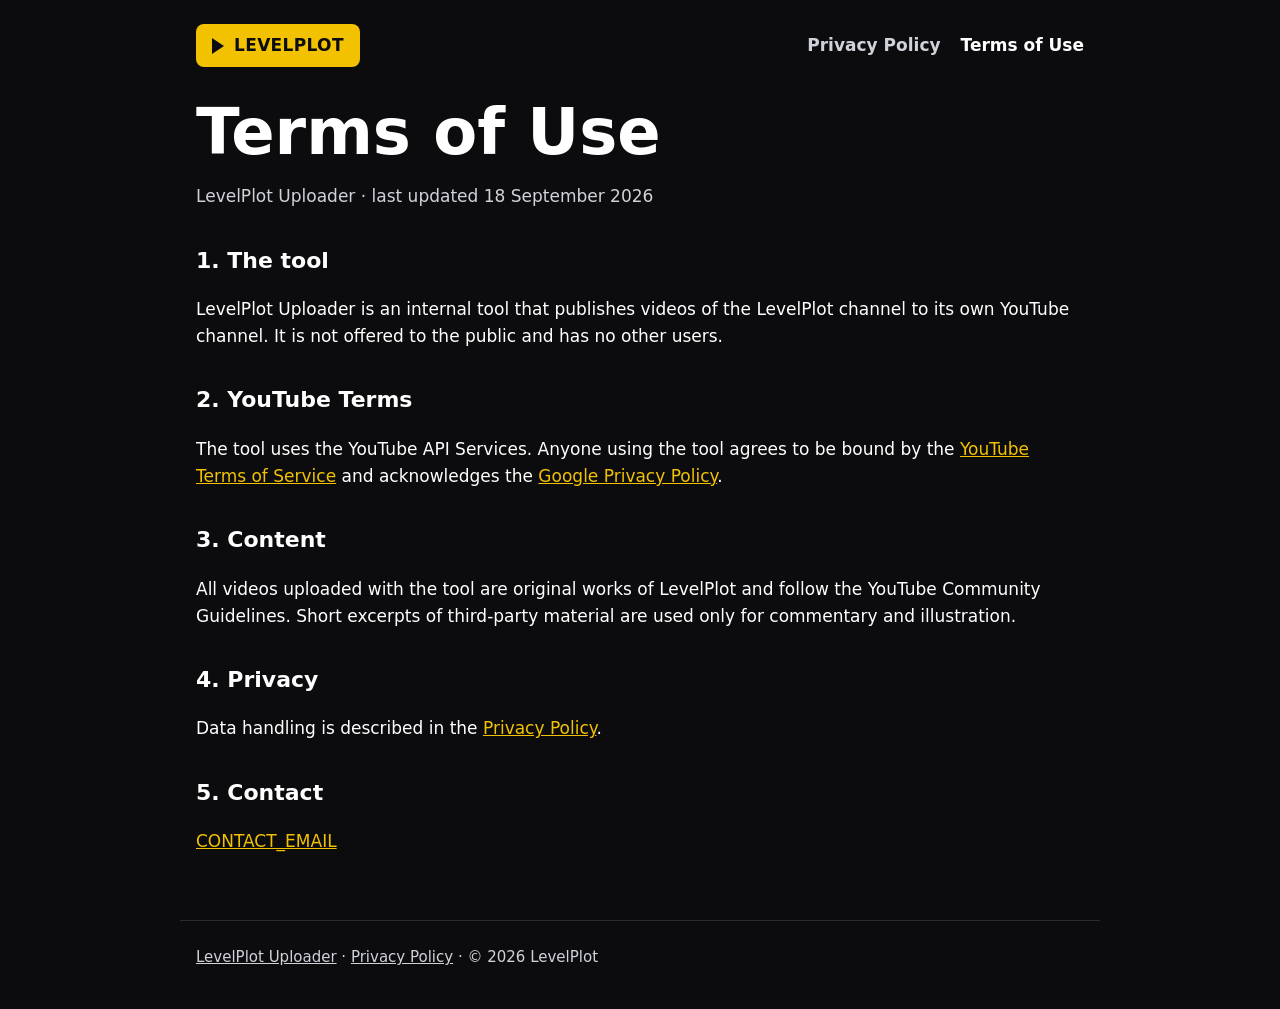
==== terms.html @ 376ef805 "Add files via upload" ====
<!doctype html>
<html lang="en">
<head>
<meta charset="utf-8">
<meta name="viewport" content="width=device-width, initial-scale=1">
<title>Terms of Use · LevelPlot Uploader</title>
<link rel="icon" href="data:image/svg+xml,<svg xmlns='http://www.w3.org/2000/svg' viewBox='0 0 100 100'><rect width='100' height='100' rx='18' fill='%230C0C0E'/><polygon points='30,24 30,76 74,50' fill='%23F2C200'/></svg>">
<link rel="stylesheet" href="style.css">
</head>
<body>
<header class="top">
  <a class="plate" href="./"><span class="tri"></span>LEVELPLOT</a>
  <nav><a href="privacy.html">Privacy Policy</a><a href="terms.html" aria-current="page">Terms of Use</a></nav>
</header>

<main class="doc">
  <h1>Terms of Use</h1>
  <p class="muted">LevelPlot Uploader · last updated 18 September 2026</p>

  <h2>1. The tool</h2>
  <p>LevelPlot Uploader is an internal tool that publishes videos of the LevelPlot channel to its own YouTube channel. It is not offered to the public and has no other users.</p>

  <h2>2. YouTube Terms</h2>
  <p>The tool uses the YouTube API Services. Anyone using the tool agrees to be bound by the
    <a href="https://www.youtube.com/t/terms">YouTube Terms of Service</a> and acknowledges the
    <a href="https://policies.google.com/privacy">Google Privacy Policy</a>.</p>

  <h2>3. Content</h2>
  <p>All videos uploaded with the tool are original works of LevelPlot and follow the YouTube Community Guidelines. Short excerpts of third-party material are used only for commentary and illustration.</p>

  <h2>4. Privacy</h2>
  <p>Data handling is described in the <a href="privacy.html">Privacy Policy</a>.</p>

  <h2>5. Contact</h2>
  <p><a href="mailto:CONTACT_EMAIL">CONTACT_EMAIL</a></p>
</main>

<footer>
  <a href="./">LevelPlot Uploader</a> · <a href="privacy.html">Privacy Policy</a> · © 2026 LevelPlot
</footer>
</body>
</html>
---- style.css ----
:root {
  --ink: #0c0c0e; --graphite: #1a1a20; --yellow: #f2c200; --white: #ffffff; --soft: #d0d2da; --line: #2a2a32;
  color-scheme: dark;
}
* { box-sizing: border-box; }
body {
  margin: 0; background: var(--ink); color: var(--white);
  font: 17px/1.6 "Montserrat", system-ui, -apple-system, "Segoe UI", sans-serif;
}
a { color: var(--yellow); }
code { background: var(--graphite); padding: 1px 6px; border-radius: 4px; font-size: .9em; color: var(--soft); }
.top {
  display: flex; flex-wrap: wrap; gap: 12px 24px; align-items: center; justify-content: space-between;
  max-width: 920px; margin: 0 auto; padding: 24px 16px;
}
.plate {
  display: inline-flex; align-items: center; gap: 10px; background: var(--yellow); color: var(--ink);
  font-weight: 800; letter-spacing: .02em; padding: 8px 16px; border-radius: 8px; text-decoration: none;
}
.tri { width: 0; height: 0; border-left: 12px solid var(--ink); border-top: 8px solid transparent; border-bottom: 8px solid transparent; }
nav { display: flex; gap: 20px; }
nav a { color: var(--soft); text-decoration: none; font-weight: 600; }
nav a[aria-current="page"], nav a:hover { color: var(--white); }
main { max-width: 920px; margin: 0 auto; padding: 8px 16px 48px; }
.hero { padding: 40px 0 24px; }
.chip { display: inline-block; border: 2px solid var(--white); border-radius: 8px; padding: 2px 12px; font-weight: 800; font-size: 14px; margin: 0 0 16px; }
h1 { font-size: clamp(36px, 7vw, 64px); line-height: 1.05; margin: 0 0 16px; font-weight: 900; }
h1 em { color: var(--yellow); font-style: normal; }
.lead { color: var(--soft); font-size: 20px; max-width: 680px; }
.card { background: var(--graphite); border-radius: 16px; padding: 24px 28px; margin: 20px 0; }
.card h2, .doc h2 { margin-top: 0; font-size: 22px; }
.doc h2 { margin-top: 32px; }
.muted { color: var(--soft); }
footer { max-width: 920px; margin: 0 auto; padding: 24px 16px 40px; color: var(--soft); border-top: 1px solid var(--line); font-size: 15px; }
footer a { color: var(--soft); }
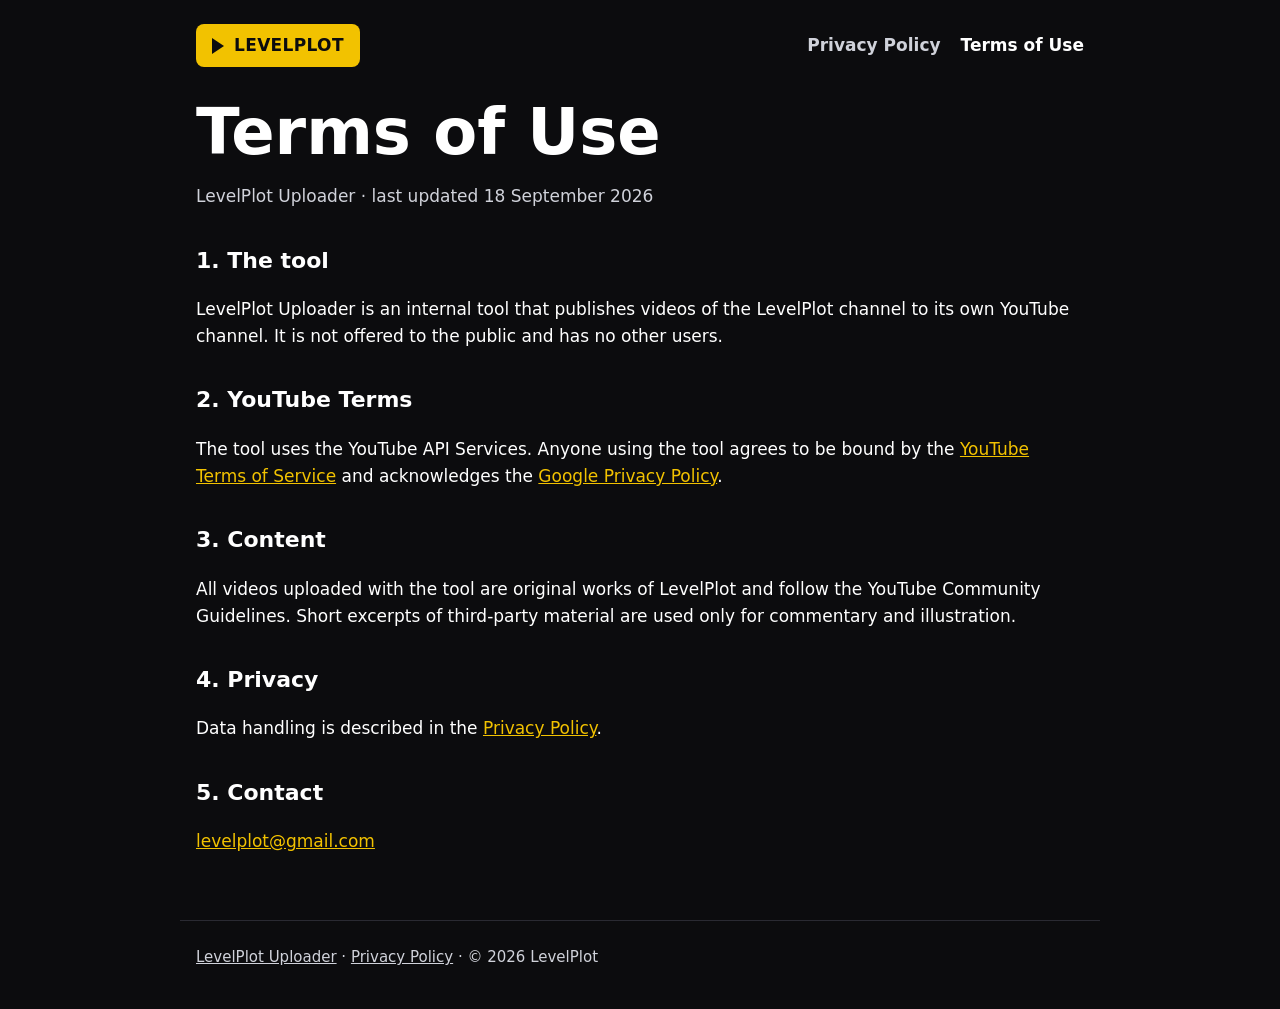
==== commit 098f397a: "Contact email" ====
--- a/terms.html
+++ b/terms.html
@@ -32,7 +32,7 @@
   <p>Data handling is described in the <a href="privacy.html">Privacy Policy</a>.</p>
 
   <h2>5. Contact</h2>
-  <p><a href="mailto:CONTACT_EMAIL">CONTACT_EMAIL</a></p>
+  <p><a href="mailto:levelplot@gmail.com">levelplot@gmail.com</a></p>
 </main>
 
 <footer>
